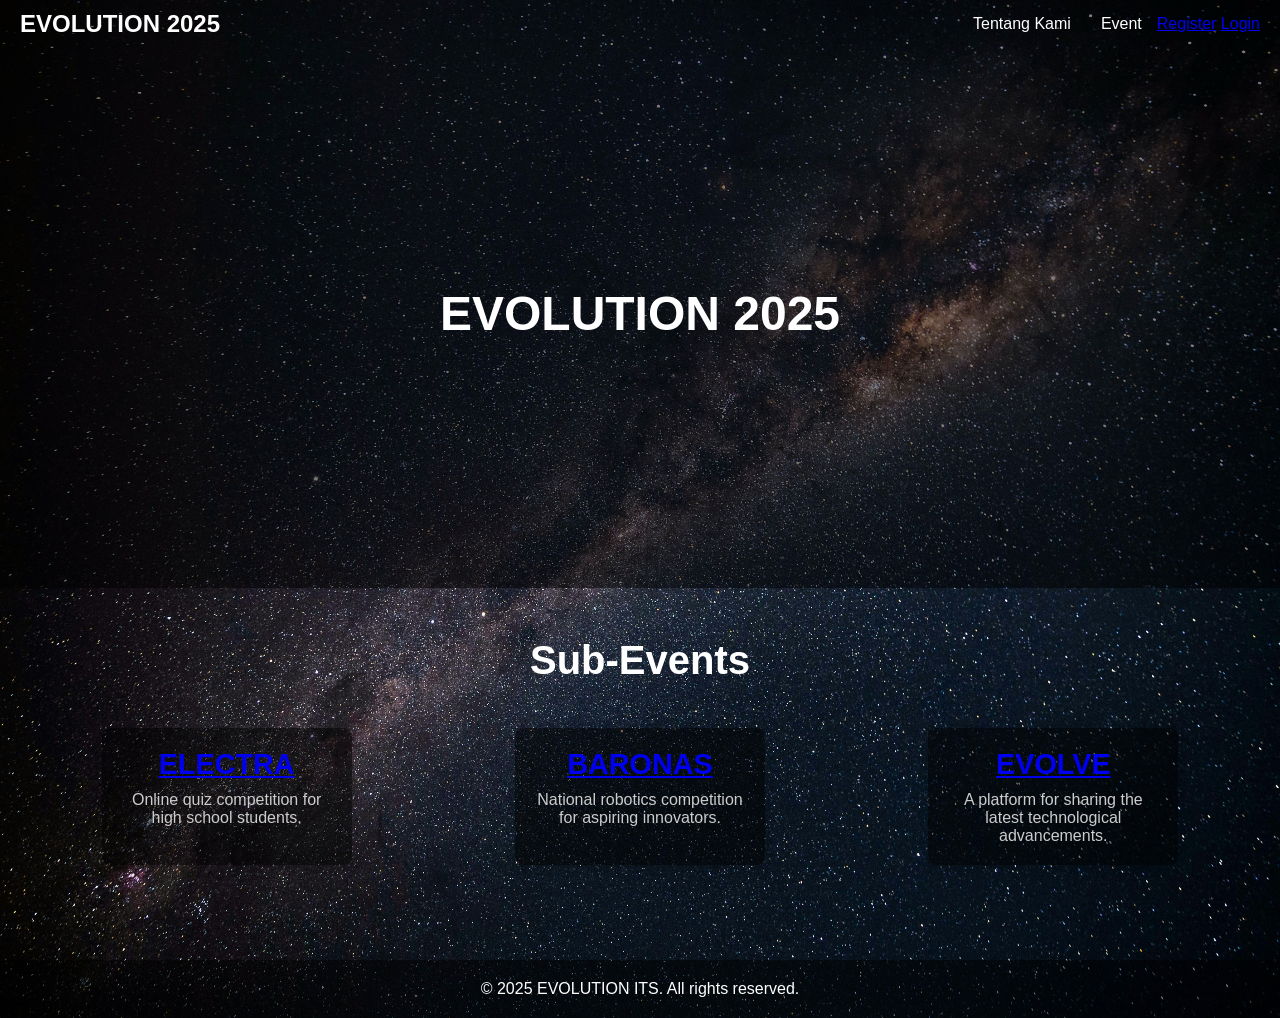
==== home.html @ ddb8854f "first commit" ====
<!DOCTYPE html>
<html lang="en">
<head>
    <meta charset="UTF-8">
    <meta name="viewport" content="width=device-width, initial-scale=1.0">
    <title>EVOLUTION ITS 2025</title>
    <link rel="stylesheet" href="home.css">
</head>
<body>
    <!-- Header -->
    <header>
        <div class="logo">EVOLUTION 2025</div>
        <nav>
            <ul class="nav-links">
                <li><a href="#about">Tentang Kami</a></li>
                <li><a href="#event">Event</a></li>
            </ul>
            <div class="auth-buttons">
                <a href="#" class="register">Register</a>
                <a href="#" class="login">Login</a>
            </div>
        </nav>
    </header>

    <!-- Banner -->
    <section class="banner" id="home">
        <div class="banner-text">
            <h1>EVOLUTION 2025</h1>
        </div>
    </section>

    <!-- Sub-events Section -->
    <section class="events" id="events">
        <h2>Sub-Events</h2>
        <div class="event-list">
            <div class="event-card">
                <h3><a href="ELECTRA\electra.html">ELECTRA</a></h3>
                <p>Online quiz competition for high school students.</p>
            </div>
            <div class="event-card">
                <h3><a href="EVOLVE\evolve.html">BARONAS</a></h3>
                <p>National robotics competition for aspiring innovators.</p>
            </div>
            <div class="event-card">
                <h3><a href="BARONAS\baronas.html">EVOLVE</a></h3>
                <p>A platform for sharing the latest technological advancements.</p>
            </div>
        </div>
    </section>

    <!-- Footer -->
    <footer>
        <p>&copy; 2025 EVOLUTION ITS. All rights reserved.</p>
    </footer>

    <script src="script.js"></script>
</body>
</html>
---- home.css ----
* {
    margin: 0;
    padding: 0;
    box-sizing: border-box;
}

/* Basic body styles */
body {
    font-family: Arial, sans-serif;
    background-image: url('pexels-philippedonn-1169754.jpg'); /* Add this line */
    background-size: 100% 100%; /* Add this line */
    background-position: center; /* Add this line */
    color: #333;
}

/* Header styling */
header {
    background-color: rgba(0, 0, 0, 0.5); /* Transparent background with 50% opacity */
    padding: 10px 20px;
    color: #fff;
    display: flex;
    justify-content: space-between;
    align-items: center;
}

nav {
    display: flex;
    justify-content: space-between;
    align-items: center;
}

.logo {
    font-size: 1.5rem;
    font-weight: bold;
    margin-right: 20px;
}

.nav-links {
    list-style: none;
    margin: 0;
    padding: 0;
    display: flex;
}

.nav-links li {
    margin: 0 15px;
}

.nav-links a {
    color: #fff;
    text-decoration: none;
    font-size: 1rem;
    transition: color 0.2s ease;
}

.nav-links a:hover {
    color: #ccc;
}

/* Banner styling */
.banner {
    background: rgba(0, 0, 0, 0.5); /* Transparent background with 50% opacity */
    height: 60vh;
    display: flex;
    justify-content: center;
    align-items: center;
    color: #fff;
    text-align: center;
}

.banner h1 {
    font-size: 3rem;
    margin-bottom: 10px;
}

.banner p {
    font-size: 1.5rem;
    margin-bottom: 20px;
}

/* Events Section */
.events {
    padding: 50px 20px;
    text-align: center;
}

.events h2 {
    font-size: 2.5rem;
    margin-bottom: 30px;
    color: #fff;
}

.event-list {
    display: flex;
    justify-content: space-around;
    flex-wrap: wrap;
}

.event-card {
    background-color: rgba(0, 0, 0, 0.5); /* Transparent background with 50% opacity */
    padding: 20px;
    margin: 15px;
    width: 250px;
    border-radius: 8px;
    box-shadow: 0 4px 8px rgba(0, 0, 0, 0.1);
}

.event-card h3 {
    font-size: 1.8rem;
    margin-bottom: 10px;
}

.event-card p {
    font-size: 1rem;
    color: #ccc;
}

/* Footer */
footer {
    background-color: rgba(0, 0, 0, 0.5); /* Transparent background with 50% opacity */
    color: #fff;
    text-align: center;
    padding: 20px 0;
    margin-top: 30px;
}
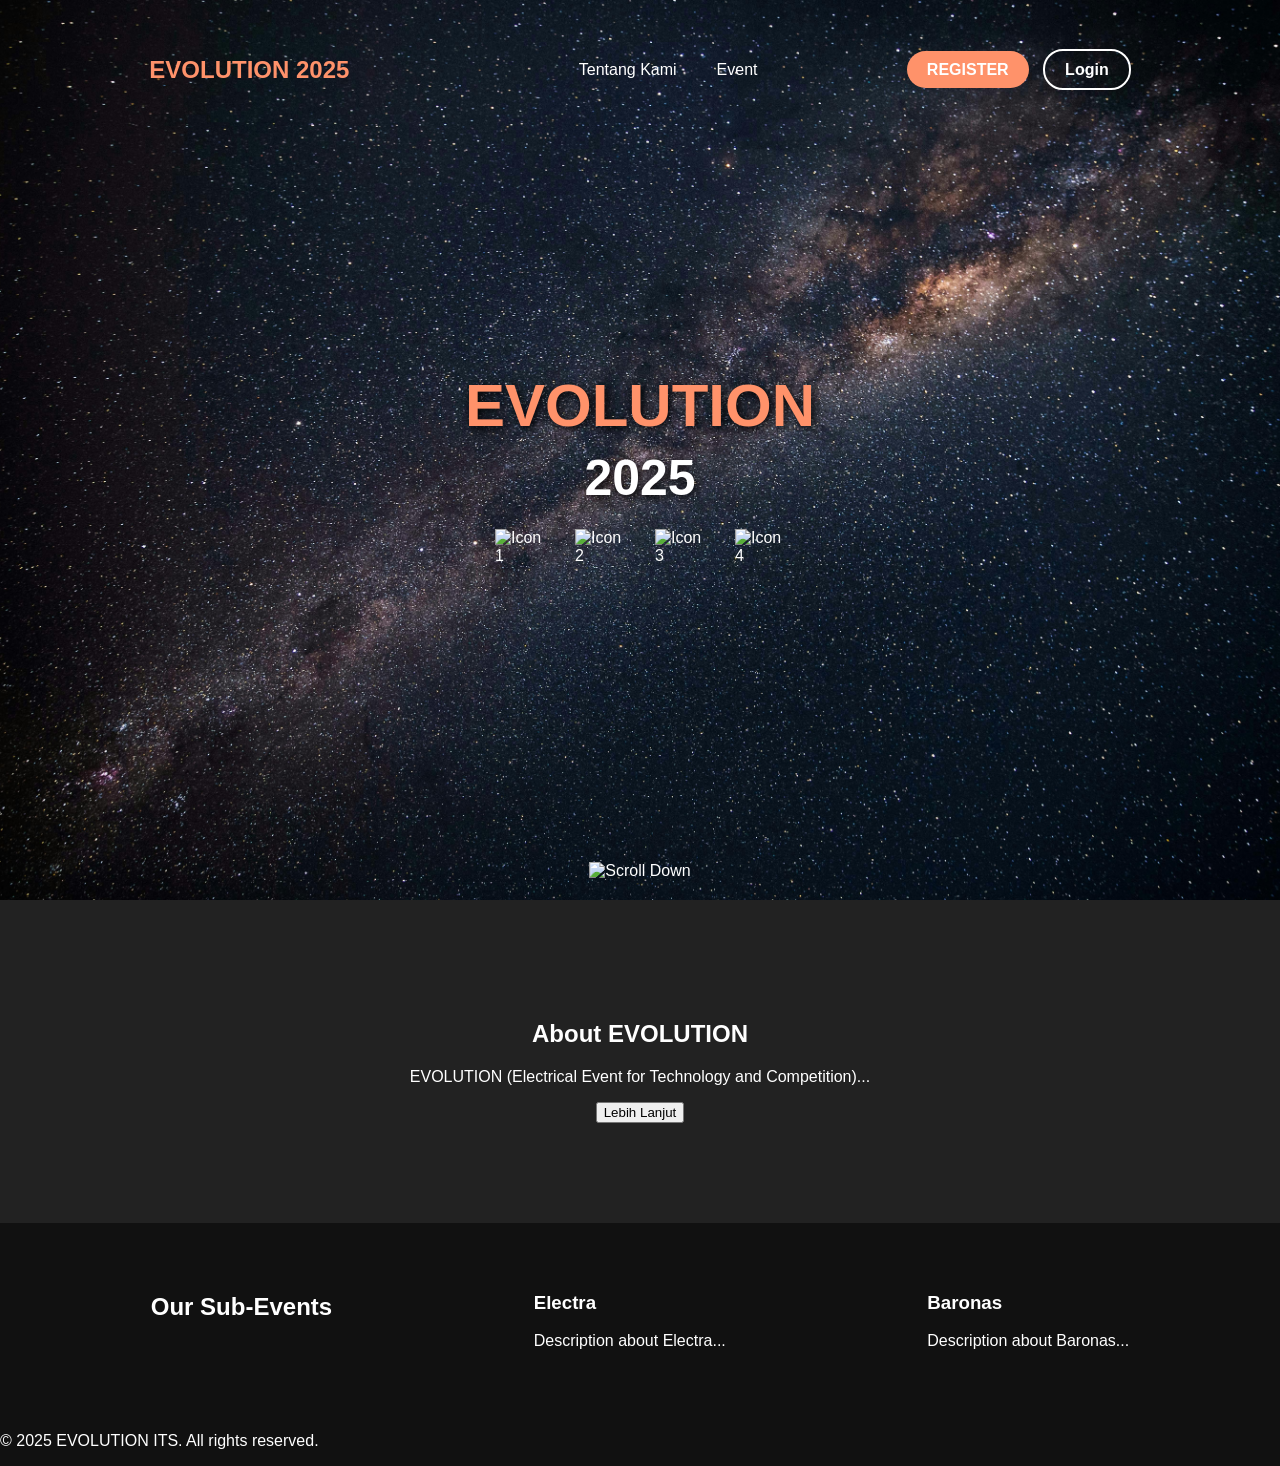
==== commit 34271450: "main page" ====
--- a/home.html
+++ b/home.html
@@ -1,51 +1,63 @@
-
 <!DOCTYPE html>
 <html lang="en">
 <head>
     <meta charset="UTF-8">
     <meta name="viewport" content="width=device-width, initial-scale=1.0">
-    <title>EVOLUTION ITS 2025</title>
+    <title>EVOLUTION 2025</title>
     <link rel="stylesheet" href="home.css">
 </head>
 <body>
-    <!-- Header -->
+    
     <header>
-        <div class="logo">EVOLUTION 2025</div>
-        <nav>
-            <ul class="nav-links">
-                <li><a href="#about">Tentang Kami</a></li>
-                <li><a href="#event">Event</a></li>
-            </ul>
+        <div class="navbar">
+            <a href="#" class="logo">EVOLUTION 2025</a>
+            <nav>
+                <ul>
+                    <li><a href="#">Tentang Kami</a></li>
+                    <li><a href="#">Event</a></li>
+                </ul>
+            </nav>
             <div class="auth-buttons">
-                <a href="#" class="register">Register</a>
-                <a href="#" class="login">Login</a>
+                <a href="#" class="register-btn">Register</a>
+                <a href="#" class="login-btn">Login</a>
             </div>
-        </nav>
+        </div>
     </header>
-
-    <!-- Banner -->
-    <section class="banner" id="home">
-        <div class="banner-text">
-            <h1>EVOLUTION 2025</h1>
+    
+    <section class="hero">
+        <div class="hero-content">
+            <h1>EVOLUTION 
+                <br><span>2025</span></br>
+            </h1>
+            <div class="sub-event-icons">
+                <img src="icon1.png" alt="Icon 1">
+                <img src="icon2.png" alt="Icon 2">
+                <img src="icon3.png" alt="Icon 3">
+                <img src="icon4.png" alt="Icon 4">
+            </div>
+        </div>
+        <div class="scroll-down">
+            <img src="down-arrow.png" alt="Scroll Down">
         </div>
     </section>
+    
+    <!-- About Section -->
+    <section class="about">
+        <h2>About EVOLUTION</h2>
+        <p>EVOLUTION (Electrical Event for Technology and Competition)...</p>
+        <button class="learn-more-btn">Lebih Lanjut</button>
+    </section>
 
-    <!-- Sub-events Section -->
-    <section class="events" id="events">
-        <h2>Sub-Events</h2>
-        <div class="event-list">
-            <div class="event-card">
-                <h3><a href="ELECTRA\electra.html">ELECTRA</a></h3>
-                <p>Online quiz competition for high school students.</p>
-            </div>
-            <div class="event-card">
-                <h3><a href="EVOLVE\evolve.html">BARONAS</a></h3>
-                <p>National robotics competition for aspiring innovators.</p>
-            </div>
-            <div class="event-card">
-                <h3><a href="BARONAS\baronas.html">EVOLVE</a></h3>
-                <p>A platform for sharing the latest technological advancements.</p>
-            </div>
+    <!-- Sub-Events Section -->
+    <section class="sub-events">
+        <h2>Our Sub-Events</h2>
+        <div class="sub-event">
+            <h3>Electra</h3>
+            <p>Description about Electra...</p>
+        </div>
+        <div class="sub-event">
+            <h3>Baronas</h3>
+            <p>Description about Baronas...</p>
         </div>
     </section>
 
@@ -55,5 +67,10 @@
     </footer>
 
     <script src="script.js"></script>
+    <div id="container3D"></div>
+    <script type="module" src="app.js"></script>
+    <script type="module">
+        import three from 'https://cdn.skypack.dev/three';
+      </script>
 </body>
 </html>
--- a/home.css
+++ b/home.css
@@ -1,125 +1,137 @@
-* {
+/* Global Styles */
+@font-face {
+    font-family: 'Milky Vantage';
+    font-style: normal;
+    src: url('https://fonts.cdnfonts.com/s/118477/MilkyVintage-Regular.woff') format('woff');
+    
+}
+
+body {
+    font-family: 'Milky Vantage', sans-serif;
     margin: 0;
     padding: 0;
-    box-sizing: border-box;
+    color: white;
+    background-color: #111;
 }
 
-/* Basic body styles */
-body {
-    font-family: Arial, sans-serif;
-    background-image: url('pexels-philippedonn-1169754.jpg'); /* Add this line */
-    background-size: 100% 100%; /* Add this line */
-    background-position: center; /* Add this line */
-    color: #333;
+a {
+    text-decoration: none;
+    color: white;
 }
 
-/* Header styling */
 header {
-    background-color: rgba(0, 0, 0, 0.5); /* Transparent background with 50% opacity */
+    position: relative;
+    top: 0;
+    width: 100%;
+    background-color: rgba(0, 0, 0, 0.8);
+}
+
+/* Header Styles */
+.navbar {
+    display: flex;
+    justify-content: space-evenly;
+    align-items: center;
+    background: transparent;
+    position: absolute;
+    top: 0;
+    width: 100%;
+    margin-top: 45px;
+}
+
+.navbar .logo {
+    font-size: 24px;
+    color: rgb(255, 146, 106); /* Adjusted to match the logo color */
+    font-weight: bold;
+}
+
+.navbar ul {
+    list-style: none;
+    display: flex;
+}
+
+.navbar ul li {
+    margin-left: 40px;
+}
+
+.navbar ul li a {
+    color: white;
+    font-size: 16px;
+}
+
+.auth-buttons .register-btn {
+    background-color: rgb(255, 146, 106);
     padding: 10px 20px;
-    color: #fff;
+    border-radius: 20px;
+    color: white;
+    font-weight: bold;
+    text-transform: uppercase;
+}
+
+.auth-buttons .login-btn {
+    border: 2px solid white;
+    padding: 10px 20px;
+    border-radius: 20px;
+    margin-left: 10px;
+    color: white;
+    font-weight: bold;
+}
+
+/* Hero Section */
+.hero {
+    background-image: url('pexels-philippedonn-1169754.jpg'); /* Add your space-themed image */
+    height: 100vh;
+    background-size: cover;
+    background-position: center;
     display: flex;
-    justify-content: space-between;
+    flex-direction: column;
+    justify-content: center;
     align-items: center;
 }
 
-nav {
-    display: flex;
-    justify-content: space-between;
-    align-items: center;
+.hero h1 {
+    font-size: 60px;
+    color: rgb(255, 146, 106);
+    text-shadow: 2px 2px 10px black;
+    margin-bottom: 20px;
+    text-align: center;
 }
 
-.logo {
-    font-size: 1.5rem;
-    font-weight: bold;
-    margin-right: 20px;
+.hero h1 span {
+    font-size: 50px;
+    color: white;
 }
 
-.nav-links {
-    list-style: none;
-    margin: 0;
-    padding: 0;
+.sub-event-icons {
     display: flex;
+    justify-content: center;
+    margin-top: 20px;
 }
 
-.nav-links li {
+.sub-event-icons img {
+    width: 50px;
+    height: 50px;
     margin: 0 15px;
 }
 
-.nav-links a {
-    color: #fff;
-    text-decoration: none;
-    font-size: 1rem;
-    transition: color 0.2s ease;
+/* Scroll Down Arrow */
+.scroll-down {
+    position: absolute;
+    bottom: 20px;
 }
 
-.nav-links a:hover {
-    color: #ccc;
+.scroll-down img {
+    width: 30px;
 }
 
-/* Banner styling */
-.banner {
-    background: rgba(0, 0, 0, 0.5); /* Transparent background with 50% opacity */
-    height: 60vh;
-    display: flex;
-    justify-content: center;
-    align-items: center;
-    color: #fff;
+.about {
+    padding: 100px 20px;
+    background-color: #222;
     text-align: center;
 }
 
-.banner h1 {
-    font-size: 3rem;
-    margin-bottom: 10px;
-}
-
-.banner p {
-    font-size: 1.5rem;
-    margin-bottom: 20px;
-}
-
-/* Events Section */
-.events {
-    padding: 50px 20px;
-    text-align: center;
-}
-
-.events h2 {
-    font-size: 2.5rem;
-    margin-bottom: 30px;
-    color: #fff;
-}
-
-.event-list {
+.sub-events {
+    padding: 50px;
+    background-color: #111;
     display: flex;
     justify-content: space-around;
-    flex-wrap: wrap;
 }
-
-.event-card {
-    background-color: rgba(0, 0, 0, 0.5); /* Transparent background with 50% opacity */
-    padding: 20px;
-    margin: 15px;
-    width: 250px;
-    border-radius: 8px;
-    box-shadow: 0 4px 8px rgba(0, 0, 0, 0.1);
-}
-
-.event-card h3 {
-    font-size: 1.8rem;
-    margin-bottom: 10px;
-}
-
-.event-card p {
-    font-size: 1rem;
-    color: #ccc;
-}
-
-/* Footer */
-footer {
-    background-color: rgba(0, 0, 0, 0.5); /* Transparent background with 50% opacity */
-    color: #fff;
-    text-align: center;
-    padding: 20px 0;
-    margin-top: 30px;
-}
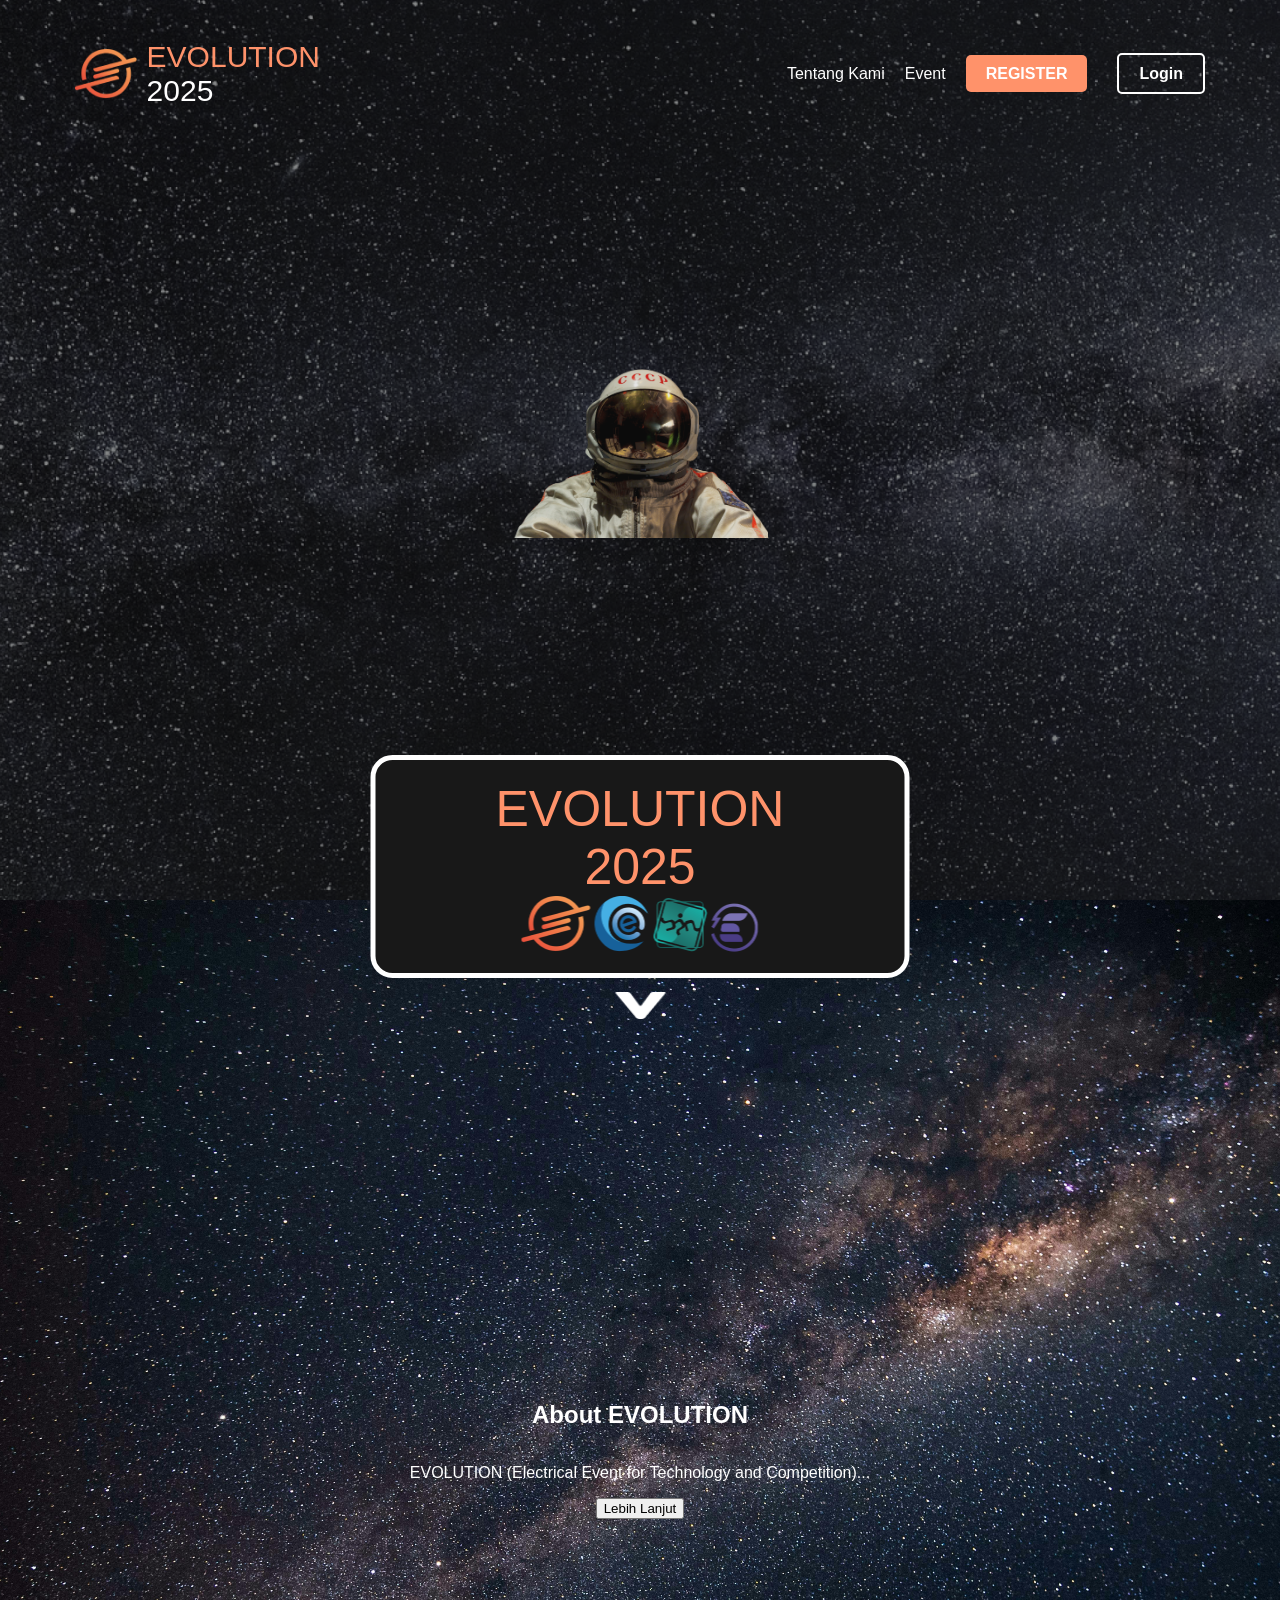
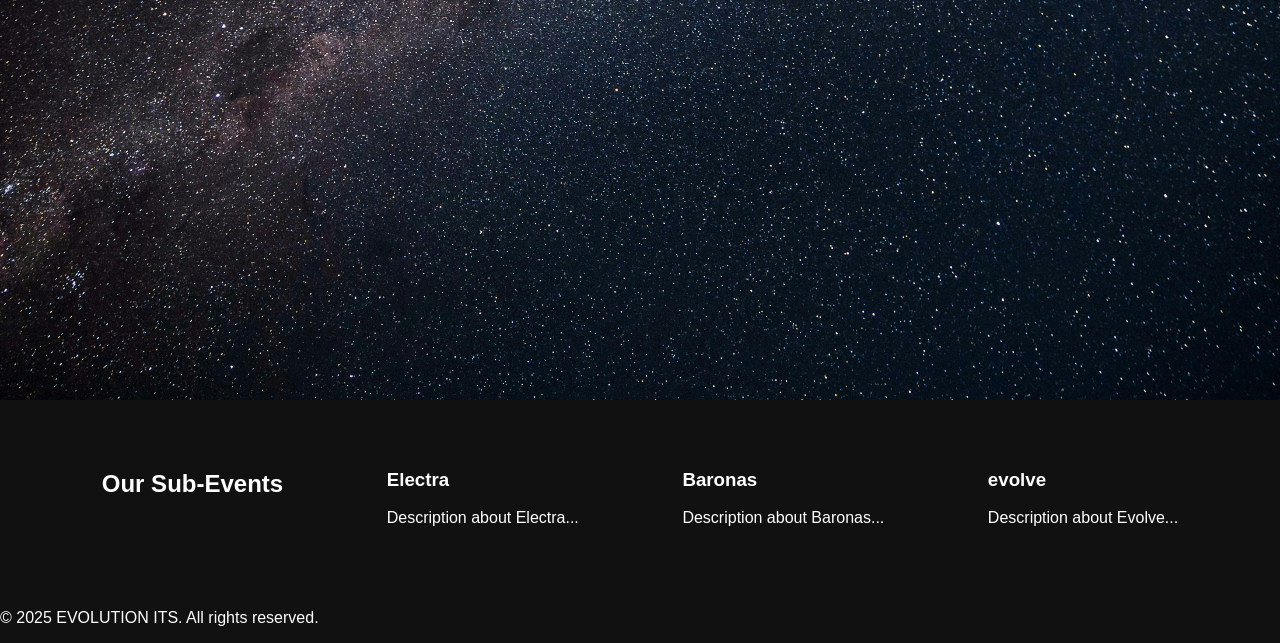
==== commit b7b8dd80: "yes" ====
--- a/home.html
+++ b/home.html
@@ -7,48 +7,61 @@
     <link rel="stylesheet" href="home.css">
 </head>
 <body>
-    
     <header>
         <div class="navbar">
-            <a href="#" class="logo">EVOLUTION 2025</a>
+            <div class="logo-text">
+                <img src="Assets\logo evolution 2.png" alt="Icon 4">
+                <p class="top">
+                    <span class="evolution-text">EVOLUTION</span> <br>
+                    <span class="year-text">2025</span>
+                </p>
+            </div>
             <nav>
                 <ul>
                     <li><a href="#">Tentang Kami</a></li>
                     <li><a href="#">Event</a></li>
+                    <li><a href="#" class="register-btn">Register</a></li>
+                    <li><a href="#" class="login-btn">Login</a></li>
                 </ul>
             </nav>
-            <div class="auth-buttons">
-                <a href="#" class="register-btn">Register</a>
-                <a href="#" class="login-btn">Login</a>
+            <div class="burger">
+                <div class="line1"></div>
+                <div class="line2"></div>
+                <div class="line3"></div>
             </div>
         </div>
     </header>
     
     <section class="hero">
+        <img src="Assets\Background.png" alt="Background Image" class="hero-background"/>
+        <img src="Assets\Astronaut 1.png" alt="Astronaut Image" class="astronaut-background">
         <div class="hero-content">
             <h1>EVOLUTION 
                 <br><span>2025</span></br>
             </h1>
             <div class="sub-event-icons">
-                <img src="icon1.png" alt="Icon 1">
-                <img src="icon2.png" alt="Icon 2">
-                <img src="icon3.png" alt="Icon 3">
-                <img src="icon4.png" alt="Icon 4">
+                <img src="Assets\logo evolution 2.png" alt="Icon 1">
+                <img src="Assets\logo electra 2.png" alt="Icon 2">
+                <img src="Assets\logo baronas 2.png" alt="Icon 3">
+                <img src="Assets\logo evolve 2.png" alt="Icon 4">
             </div>
-        </div>
-        <div class="scroll-down">
-            <img src="down-arrow.png" alt="Scroll Down">
+            <div class="scroll-down">
+                <img src="Assets\_.png" alt="Scroll Down">
+            </div>
         </div>
     </section>
     
     <!-- About Section -->
+    <div>
     <section class="about">
         <h2>About EVOLUTION</h2>
         <p>EVOLUTION (Electrical Event for Technology and Competition)...</p>
         <button class="learn-more-btn">Lebih Lanjut</button>
     </section>
+    </div>
 
     <!-- Sub-Events Section -->
+    <div>
     <section class="sub-events">
         <h2>Our Sub-Events</h2>
         <div class="sub-event">
@@ -59,8 +72,13 @@
             <h3>Baronas</h3>
             <p>Description about Baronas...</p>
         </div>
+        <div class="sub-event">
+            <h3>evolve</h3>
+            <p>Description about Evolve...</p>
+        </div>
     </section>
-
+    </div>
+    
     <!-- Footer -->
     <footer>
         <p>&copy; 2025 EVOLUTION ITS. All rights reserved.</p>
@@ -69,8 +87,5 @@
     <script src="script.js"></script>
     <div id="container3D"></div>
     <script type="module" src="app.js"></script>
-    <script type="module">
-        import three from 'https://cdn.skypack.dev/three';
-      </script>
 </body>
 </html>
--- a/home.css
+++ b/home.css
@@ -1,9 +1,15 @@
 /* Global Styles */
 @font-face {
     font-family: 'Milky Vantage';
+    src: url('https://fonts.cdnfonts.com/s/118477/MilkyVintage-Regular.woff') format('woff');
+    font-weight: lighter;
+}
+
+@font-face {
+    font-family: 'Space Mono';
     font-style: normal;
-    src: url('https://fonts.cdnfonts.com/s/118477/MilkyVintage-Regular.woff') format('woff');
-    
+    font-weight: 400;
+    src: local('Space Mono'), url('https://fonts.cdnfonts.com/s/15317/SpaceMono-Regular.woff') format('woff');
 }
 
 body {
@@ -12,6 +18,8 @@
     padding: 0;
     color: white;
     background-color: #111;
+    width: 100%;
+    height: 100%;
 }
 
 a {
@@ -23,34 +31,51 @@
     position: relative;
     top: 0;
     width: 100%;
-    background-color: rgba(0, 0, 0, 0.8);
+    background-color: rgba(255, 255, 255, 0.8);
 }
 
 /* Header Styles */
 .navbar {
-    display: flex;
-    justify-content: space-evenly;
+    font-family: 'Space Mono', sans-serif;                                  
+    display: flex;
+    justify-content: space-between;
     align-items: center;
     background: transparent;
     position: absolute;
     top: 0;
     width: 100%;
-    margin-top: 45px;
-}
-
-.navbar .logo {
-    font-size: 24px;
-    color: rgb(255, 146, 106); /* Adjusted to match the logo color */
-    font-weight: bold;
+    margin-top: 40px;
+}
+
+.logo-text {
+    display: flex;
+    align-items: center;
+    margin-left: 75px;
+}
+
+.logo-text img {
+    margin-right: 10px;
+    height: 50px;
+}
+
+.logo-text p {
+    margin: 0;
+    font-family: 'Milky Vantage', sans-serif;
+    font-size: 30px;
+}
+
+.evolution-text {
+    color: rgb(255, 146, 106);
 }
 
 .navbar ul {
     list-style: none;
     display: flex;
+    margin-right: 75px;
 }
 
 .navbar ul li {
-    margin-left: 40px;
+    margin-left: 20px;
 }
 
 .navbar ul li a {
@@ -58,27 +83,40 @@
     font-size: 16px;
 }
 
-.auth-buttons .register-btn {
+.register-btn {
     background-color: rgb(255, 146, 106);
     padding: 10px 20px;
-    border-radius: 20px;
+    border-radius: 5px;
     color: white;
     font-weight: bold;
     text-transform: uppercase;
 }
 
-.auth-buttons .login-btn {
+.login-btn {
     border: 2px solid white;
     padding: 10px 20px;
-    border-radius: 20px;
+    border-radius: 5px;
     margin-left: 10px;
     color: white;
     font-weight: bold;
+}
+
+/* Burger Menu */
+.burger {
+    display: none;
+    cursor: pointer;
+}
+
+.burger div {
+    width: 25px;
+    height: 3px;
+    background-color: white;
+    margin: 5px;
+    transition: all 0.3s ease;
 }
 
 /* Hero Section */
 .hero {
-    background-image: url('pexels-philippedonn-1169754.jpg'); /* Add your space-themed image */
     height: 100vh;
     background-size: cover;
     background-position: center;
@@ -88,42 +126,89 @@
     align-items: center;
 }
 
+.hero-background {
+    width: 100%;
+    height: 100vh;
+    object-fit: cover;
+    object-position: center;
+  }
+
+  .astronaut-background {
+    position: absolute;
+    width: 20%;
+    height: auto;
+    object-fit: cover;
+    object-position: center;
+    z-index: 1;
+}
+
 .hero h1 {
-    font-size: 60px;
+    font-size: 50px;
     color: rgb(255, 146, 106);
-    text-shadow: 2px 2px 10px black;
-    margin-bottom: 20px;
     text-align: center;
+    margin: auto;
+    font-weight: lighter;
 }
 
 .hero h1 span {
     font-size: 50px;
-    color: white;
-}
-
-.sub-event-icons {
-    display: flex;
-    justify-content: center;
-    margin-top: 20px;
-}
-
-.sub-event-icons img {
-    width: 50px;
-    height: 50px;
-    margin: 0 15px;
+}
+
+.hero-content {
+    position: absolute;
+    bottom: -8.7%;
+    left: 50%;
+    transform: translateX(-50%);
+    background-color: rgb(24, 24, 24);
+    height: 173px;
+    width: 489px;
+    border: 5px solid white;
+    border-radius: 22px;
+    padding: 20px;
+    text-align: center;
+    z-index: 2;
 }
 
 /* Scroll Down Arrow */
 .scroll-down {
     position: absolute;
-    bottom: 20px;
+    bottom: -50px;
+    left: 50%;
+    transform: translateX(-50%);
+    z-index: 10;
+    cursor: pointer;
 }
 
 .scroll-down img {
-    width: 30px;
-}
+    width: 50px; /* Adjust size based on your preference */
+    animation: bounce 3.5s infinite;
+    filter: brightness(1.5); /* Makes the icon more visible */
+}
+
+/* Bounce Animation */
+@keyframes bounce {
+    0%, 20%, 50%, 80%, 100% {
+        transform: translateY(0);
+    }
+    40% {
+        transform: translateY(-10px);
+    }
+    60% {
+        transform: translateY(-5px);
+    }
+}
+
 
 .about {
+    background-image: url('pexels-philippedonn-1169754.jpg');
+    background-repeat: no-repeat;
+    height: 100vh;
+    background-size: cover;
+    background-position: center;
+    display: flex;
+    flex-direction: column;
+    justify-content: center;
+    align-items: center;
     padding: 100px 20px;
     background-color: #222;
     text-align: center;
@@ -135,3 +220,46 @@
     display: flex;
     justify-content: space-around;
 }
+
+/* Media Queries for Responsiveness */
+@media (max-width: 768px) {
+    .burger {
+        display: block;
+    }
+
+    nav ul {
+        display: none;
+        flex-direction: column;
+        background-color: rgba(0, 0, 0, 0.9);
+        position: absolute;
+        right: 0;
+        top: 60px;
+        width: 100%;
+        text-align: center;
+    }
+
+    nav ul li {
+        margin: 20px 0;
+    }
+
+    .nav-active {
+        display: flex;
+    }
+
+    .hero h1 {
+        font-size: 40px;
+    }
+
+    .hero h1 span {
+        font-size: 30px;
+    }
+
+    .hero-content {
+        width: 90%;
+        padding: 10px;
+    }
+
+    .astronaut-background {
+        width: 100%;
+    }
+}
